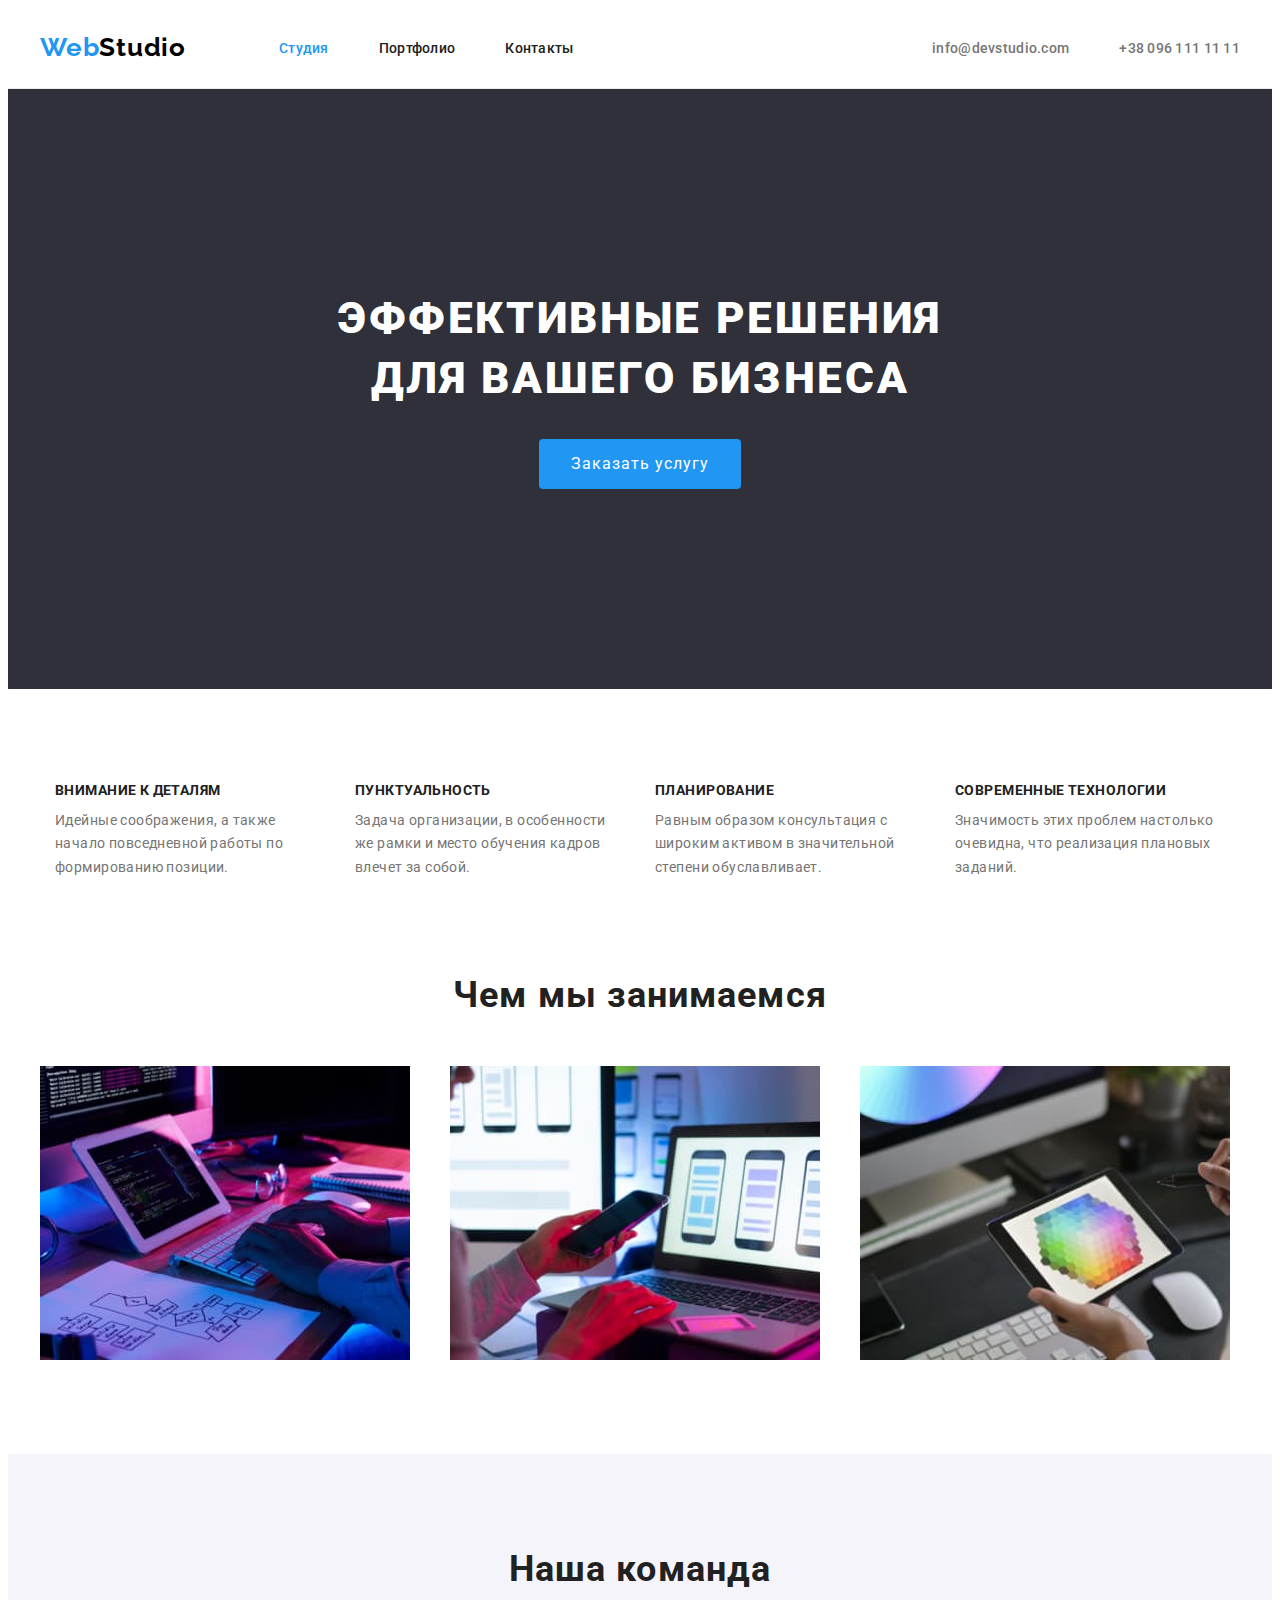
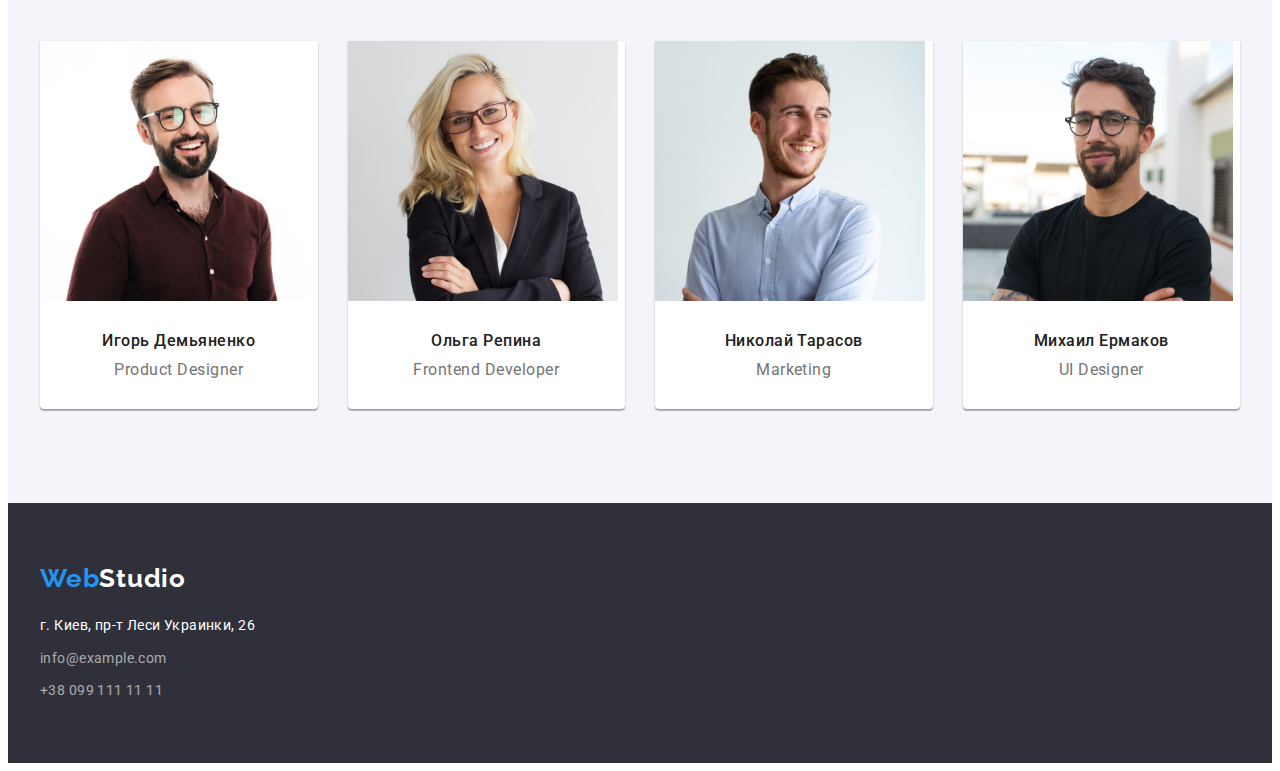
==== index.html @ 24bb7cef "ДЗ4" ====
<!DOCTYPE html>
<html lang="ru">

<head>
    <link rel="stylesheet" href="https://cdnjs.cloudflare.com/ajax/libs/modern-normalize/1.1.0/modern-normalize.min.css" integrity="sha512-wpPYUAdjBVSE4KJnH1VR1HeZfpl1ub8YT/NKx4PuQ5NmX2tKuGu6U/JRp5y+Y8XG2tV+wKQpNHVUX03MfMFn9Q==" crossorigin="anonymous" referrerpolicy="no-referrer" />
    <meta charset="UTF-8">
    <meta http-equiv="X-UA-Compatible" content="IE=edge">
    <meta name="viewport" content="width=device-width, initial-scale=1.0">
    <title> СТУДИЯ</title>
    <link rel="preconnect" href="https://fonts.gstatic.com">
    <link href="https://fonts.googleapis.com/css2?family=Raleway:wght@700&family=Roboto:wght@400;500;700;900&display=swap" rel="stylesheet">
    <link rel="stylesheet" href="./css/styles.css">
</head>

<body>
    <!--Header-->
    <header class="header">
        <div class="container header-container">
            <nav class="header-nav">
                <a class="header-logo logo" href="./index.html" lang="en">
                <span class="logo-web">Web</span>Studio
                </a>

                <ul class="header-list">
                    <li class="header-list-item"><a class="header-item-link current" href="./index.html">Студия</a></li>
                    <li class="header-list-item"><a class="header-item-link" href="./portfolio.html">Портфолио</a></li>
                    <li class="header-list-item"><a class="header-item-link" href="">Контакты</a></li>
                </ul>
            </nav>

            <ul class="header-contact">
                <li class="header-contact-list"><a class="header-contact-link" href="mailto:info@devstudio.com">info@devstudio.com</a></li>
                <li class="header-contact-list"><a class="header-contact-link" href="tel:+380961111111">+38 096 111 11 11</a></li>
            </ul>
        </div>

    </header>

    <main class="main">
        <!--Hero-->
        <section class="main-middle">
            <div class="container main-middle-container">    
                <h1 class="main-title">ЭФФЕКТИВНЫЕ РЕШЕНИЯ <br class="main-title">ДЛЯ ВАШЕГО БИЗНЕСА</h1>
                <button class="main-btn" type="button"> Заказать услугу
                    </button>
            </div>
        </section>


        <!--Advantage description-->
        <section class="description-advantages"> 
            <div class="container">       
                <h2 class="advantages-title visually-hidden">Наши преимущества</h2>
                    <ul class="advantages-list">
                        <li class="adv-list-desc">
                            <h3 class="adv-list-title">Внимание к деталям</h3>
                            <p class="adv-list-title-desc">Идейные соображения, а также начало повседневной работы по формированию позиции.</p>
                        </li>
                        <li class="adv-list-desc">
                            <h3 class="adv-list-title">Пунктуальность</h3>
                            <p class="adv-list-title-desc">Задача организации, в особенности же рамки и место обучения кадров влечет за собой.</p>
                        </li>
                        <li class="adv-list-desc">
                            <h3 class="adv-list-title">Планирование</h3>
                            <p class="adv-list-title-desc">Равным образом консультация с широким активом в значительной степени обуславливает.</p>
                        </li>
                        <li class="adv-list-desc">
                            <h3 class="adv-list-title">Современные технологии</h3>
                            <p class="adv-list-title-desc">Значимость этих проблем настолько очевидна, что реализация плановых заданий.</p>
                        </li>
                    </ul>            
                </div>   
        </section>

        <!--Activities-->
        <section class="activity">
            <div class="container activity-container">
                <h2 class="activity-title">Чем мы занимаемся</h2>
                <ul class="activity-list">
                    <li class="activity-list-link">
                        <img class="activity-img box-one" src="./images/box1.jpg" alt="Создаёт сайт" width="370">
                    </li>
                    <li class="activity-list-link">
                        <img class="activity-img box-two" src="./images/box2.jpg" alt="Мобильное приложени" width="370">
                    </li>
                    <li class="activity-list-link">
                        <img class="activity-img box-three" src="./images/box3.jpg" alt="Дизайн проекта" width="370">                    
                    </li>
                </ul>
            </div>
        </section>

        <!--Our team-->
        <section class="team section">
            <div class="container team-container">
                <h2 class="team-title">
                    Наша команда
                </h2>
                <ul class="team-list">
                    <li class="team-list-link">
                        <img class="team-img teamcard-one" src="./images/teamcard1.jpg" alt="Фото дизайнера продукта" width="270">
                    <div class="team-descr-container">
                        <h3 class="team-name">Игорь Демьяненко</h3>
                        <p class="team-function">Product Designer</p>
                    </div>
                    </li>
                    <li class="team-list-link">
                        <img class="team-img teamcard-two" src="./images/teamcard2.jpg" alt="Фото фронтенд разработчика" width="270">
                    <div class="team-descr-container">    
                        <h3 class="team-name">Ольга Репина</h3>
                        <p class="team-function">Frontend Developer</p>
                    </div>
                    </li>
                    <li class="team-list-link">                    
                        <img class="team-img teamcard-three" src="./images/teamcard3.jpg" alt="Фото сотрудника маркетинга" width="270">
                    <div class="team-descr-container">
                        <h3 class="team-name">Николай Тарасов</h3>
                        <p class="team-function">Marketing</p>
                    </div>
                    </li>
                    <li class="team-list-link">
                        <img class="team-img teamcard-four" src="./images/teamcard4.jpg" alt="Фото УИ дизайнера" width="270">
                    <div class="team-descr-container">    
                        <h3 class="team-name">Михаил Ермаков</h3>
                        <p class="team-function">UI Designer</p>
                    </div>
                    </li>
                </ul>
            </div>
        </section>
    </main>

        <!--Footer-->
    <footer class="footer">
        <div class="container footer-container">
            <h2 class="footer-title visually-hidden">Контакты</h2>
                <a class="footer-logo logo" href="./index.html" lang="en">
                <span class="logo-web">Web</span><span class="footer-logo-studio">Studio</span> 
                </a>
                <address class="footer-address">
                <ul class="footer-address-list">
                    <li class="footer-address-list-link location-link">
                        <a class="footer-address-desc location" href="https://goo.gl/maps/jQLn1AKmE4YFumbq5" target="_blank" rel="noopener noreferrer">г. Киев, пр-т Леси Украинки, 26</a>
                    </li>
                    <li class="footer-address-list-link" lang="en">
                        <a class="footer-address-desc footer-mail" href="mailto:info@example.com">info@example.com</a>
                    </li>
                    <li class="footer-address-list-link">
                        <a class="footer-address-desc" href="tel:+380991111111">+38 099 111 11 11</a>
                    </li>               
                </ul>
            </address>
        </div>            
    </footer>
</body>

</html>
---- css/styles.css ----
:root {
    --accent-color: #2196F3;
    --link-title-text-color: #212121;
    --desc-text-color: #757575;
    --main-font: 'Roboto', sans-serif;
    --secondary-font: 'Raleway', sans-serif;    
}

h1,
h2,
h3,
h4,
h5,
h6,
p{
    margin-top: 0;
    margin-bottom: 0;
}

ul,
ol{
    margin-top: 0;
    margin-bottom: 0;
    padding-left: 0; 
}

img {
    display: block;
}

.list { 
    list-style: none;
}

.link {
    text-decoration: none;
}

body {
    font-family: var(--main-font);
    font-weight: 700;
}

.header-list .link.current {
    color: var(--accent-color);
} 

.container{
    width: 1200px;
    margin: 0 auto;
    padding-left: 15px;
    padding-right: 15px;
}

.section{
    padding-top: 94px;
    padding-bottom: 94px;
}


/*=========Header==========*/

.header-container{
    display: flex;
    align-items: center;
}

.header{
    padding-top: 24px;
    padding-bottom: 25px;
    border-bottom: 1px solid #ECECEC
}

.header-nav{
    display: flex;
    align-items: center;
}

.header-logo{
    margin-right: 93px;
}
.logo-web{
    color: #2196F3;
}
.logo{
    font-family: var(--secondary-font);
    font-size: 26px;
    line-height: 1.19;     
    letter-spacing: 0.03em;    
    color: #000000;
    text-decoration: none;
}

.header-list{
    display: flex;
  
}

.header-list-item:not(:last-child){
    margin-right: 50px;   
}

.header-item-link:hover,
.header-item-link:focus {
    color: var(--accent-color);
}

.header-item-link.current {
    color: var(--accent-color);
}

.header-item-link {
    font-family: var(--main-font);
    font-weight: 500;
    font-size: 14px;
    line-height: 1.14;
    letter-spacing: 0.02em;
    color: var(--link-title-text-color);
    text-decoration: none;
}

.header-contact{
    display: flex;
    align-items: center;
    margin-left: auto;
    
}

.header-contact-list:not(:last-child){
    margin-right: 50px;    
}

.header-contact-link:hover,
.header-contact-link:focus {
    color: var(--accent-color);
}
.header-contact-link {
    font-family: var(--main-font);
    font-weight: 500;
    font-size: 14px;
    line-height: 1.14;
    letter-spacing: 0.02em;
    color: var(--desc-text-color);
    text-decoration: none;  
}

.header-list,
.header-contact{
    list-style-type: none;
}

.visually-hidden {
    position: absolute;
    clip: rect(0 0 0 0);
    width: 1px;
    height: 1px;
    margin: -1px;
     }
/*=========Header END==========*/

/*=========MAIN=====================*/

/*=========Hero======*/

.main-middle{
    background: #2F303A;
    padding-top: 200px;
    padding-bottom: 200px;    
   }

.main-title{
    font-weight: 900;
    font-size: 44px;
    line-height: 1.36;      
    text-align: center;
    letter-spacing: 0.06em;
    text-transform: uppercase;
    color: #FFFFFF;   
   
}

.main-btn:hover,
.main-btn:focus {
    background-color: #188CE8;    
}

.main-btn{
    font-family: var(--main-font);
    font-size: 16px;
    line-height: 1.875;
    display: block;   
    letter-spacing: 0.06em;
    color: #FFFFFF;
    cursor: pointer;
    background-color: var(--accent-color); 
    border: none;
    border-radius: 4px;
    margin-right: auto;
    margin-left: auto;
    padding: 10px 32px;
    margin-top: 30px;
     
}

/*=========Hero END==*/

/*=========Advantage description====*/

.description-advantages{
    padding-bottom: 47px;
    padding-top: 94px;

}

.advantages-list{
    display: flex;     
    list-style-type: none;
    justify-content: center;
}

.adv-list-desc:not(:last-child){
    margin-right: 30px;
}


.adv-list-title{
    font-size: 14px;
    line-height: 1.14;
    letter-spacing: 0.03em;
    text-transform: uppercase;
    color: var(--link-title-text-color);
    margin-bottom: 10px;
}

.adv-list-title-desc{
    font-weight: 400;
    font-size: 14px;
    line-height: 1.71;
    letter-spacing: 0.03em;
    color: var(--desc-text-color);
    width: 270px;
    
}

/*=========Advantage description END====*/

/*=========Activities============*/

.activity{
    padding-top: 47px;
    padding-bottom: 94px;
}
.activity-title{
    font-size: 36px;
    line-height: 1.17;
    text-align: center;
    letter-spacing: 0.03em;
    color: var(--link-title-text-color);
    margin-bottom: 50px;
}

.activity-list{
    list-style-type: none;
    display: flex;
    align-items: center;
    flex-wrap: wrap;
    margin-left: -30px;
    margin-top: -30px;
}

.activity-list-link{
    margin-left: 30px;
    margin-top: 30px;
    flex-basis: calc( (100% - 90px) / 3);
    
}
.activity-img{
    height: 294px;
}

/*=========Activities END============*/

/*=========Our Team=================*/

.team{
    background: #F5F4FA;   
}

.team-title {
    font-size: 36px;
    line-height: 1.17;
    text-align: center;
    letter-spacing: 0.03em;
    color: var(--link-title-text-color);
    margin-bottom: 50px;
}

.team-list{
    list-style-type: none;
    display: flex;
    flex-wrap: wrap;
    margin-left: -30px;
    margin-top: -30px;    
}

.team-list-link{
    margin-left: 30px;
    margin-top: 30px;
    flex-basis: calc( (100% - 120px) / 4);
    box-shadow: 0px 1px 3px rgba(0, 0, 0, 0.12), 0px 1px 1px rgba(0, 0, 0, 0.14), 0px 2px 1px rgba(0, 0, 0, 0.2);
    border-radius: 0px 0px 4px 4px;
    background: #FFFFFF;
}

.team-descr-container{
    padding-top: 30px;
    padding-bottom: 30px;
}

.team-name{
    font-weight: 500;
    font-size: 16px;
    line-height: 1.19;
    text-align: center;
    letter-spacing: 0.03em;
    color: var(--link-title-text-color);   
}

.team-function{
    font-weight: 400;
    font-size: 16px;
    line-height: 1.19;
    text-align: center;
    letter-spacing: 0.03em;
    color: var(--desc-text-color);
    margin-top: 10px;   
}


/*=========Our Team END=================*/



/*=========MAIN END=================*/


/*=========FOOTER==================*/

.footer{
    display: block;
    background: #2F303A;
    padding-top: 60px;
    padding-bottom: 60px;
    list-style-type: none;
}

.footer-logo{
    margin-bottom: 20px;
    display: block;
}

.footer-logo-studio{
    color: white;
}

.footer-address-list-link{
    list-style-type: none;  
}


.footer-address-desc {
    font-family: var(--main-font);
    font-weight: 400;
    font-size: 14px;
    line-height: 1.71;
    letter-spacing: 0.03em;
    color: rgba(255, 255, 255, 0.6);
    text-decoration: none;
    font-style: normal;
    
}

.location{
    font-family: var(--main-font);
    font-style: normal;
    font-size: 14px;
    line-height: 1.71;    
    letter-spacing: 0.03em;
    color: #FFFFFF;    
}

.footer-address-list-link:not(:last-child){
    margin-bottom: 9px;

}


.footer-address-desc:hover,
.footer-address-desc:focus{
    color: white;
    
}

.location:hover,
.location:focus{
    color: rgba(255, 255, 255, 0.6);
}


/*=========FOOTER END==================*/

/*=========Portfolio MAIN=============*/

/*=========Portfolio HERO=============*/

.hero{
    padding-top: 94px;
    padding-bottom: 94px;
}

.hero-list {
    list-style-type: none;
    display: flex;
    align-items: center;
    flex-wrap: wrap;
    justify-content: center;
    margin-bottom: 50px;
    flex-basis: calc( (100% - 40px) / 5);
}
.hero-button-desc:hover,
.hero-button-desc:focus{
    color: white;
    background-color: var(--accent-color);
   
}

.hero-button:not(:last-child){
    margin-right: 8px;    
}   

.hero-button-desc{   
    font-family: var(--main-font);
    font-weight: 500;
    font-size: 16px;
    line-height: 1.62;
    text-align: center;
    letter-spacing: 0.03em;
    color: var(--link-title-text-color);
    cursor: pointer;
    background: #F5F4FA;
    border-radius: 4px;
    border: none;
    padding: 6px 22px;
}
/*=========Portfolio HERO END=============*/

/*=========Image Links=============*/

.img-container {
    margin-bottom: 94px;
}
.img-list{
    list-style-type: none;
    display: flex;    
    flex-wrap: wrap;
    margin-top: -30px;
    margin-left: -30px;
}

.img-link{
    text-decoration: none;
}

.img-list-link{
    margin-top: 30px;
    margin-left: 30px;   
    flex-basis: calc(100% / 3 - 30px);
   
}

.img-list-container{
    padding-top: 20px;
    padding-left: 24px;
    padding-bottom: 20px;
    padding-right: 24px;
    border-left: 1px solid #EEEEEE;
    border-right: 1px solid #EEEEEE;
    border-bottom: 1px solid #EEEEEE;
   
    
     
}

.img-link-title {
    font-size: 18px;
    line-height: 2;
    letter-spacing: 0.06em;
    color: var(--link-title-text-color);
    
    
    
}

.img-link-subtitle{
    font-weight: 400;
    font-size: 16px;
    line-height: 1.87;
    letter-spacing: 0.03em;
    color: var(--desc-text-color);
    margin-top: 4px;
    
    
}
/*=========Image Links END=============*/

/*=========Portfolio MAIN END=============*/
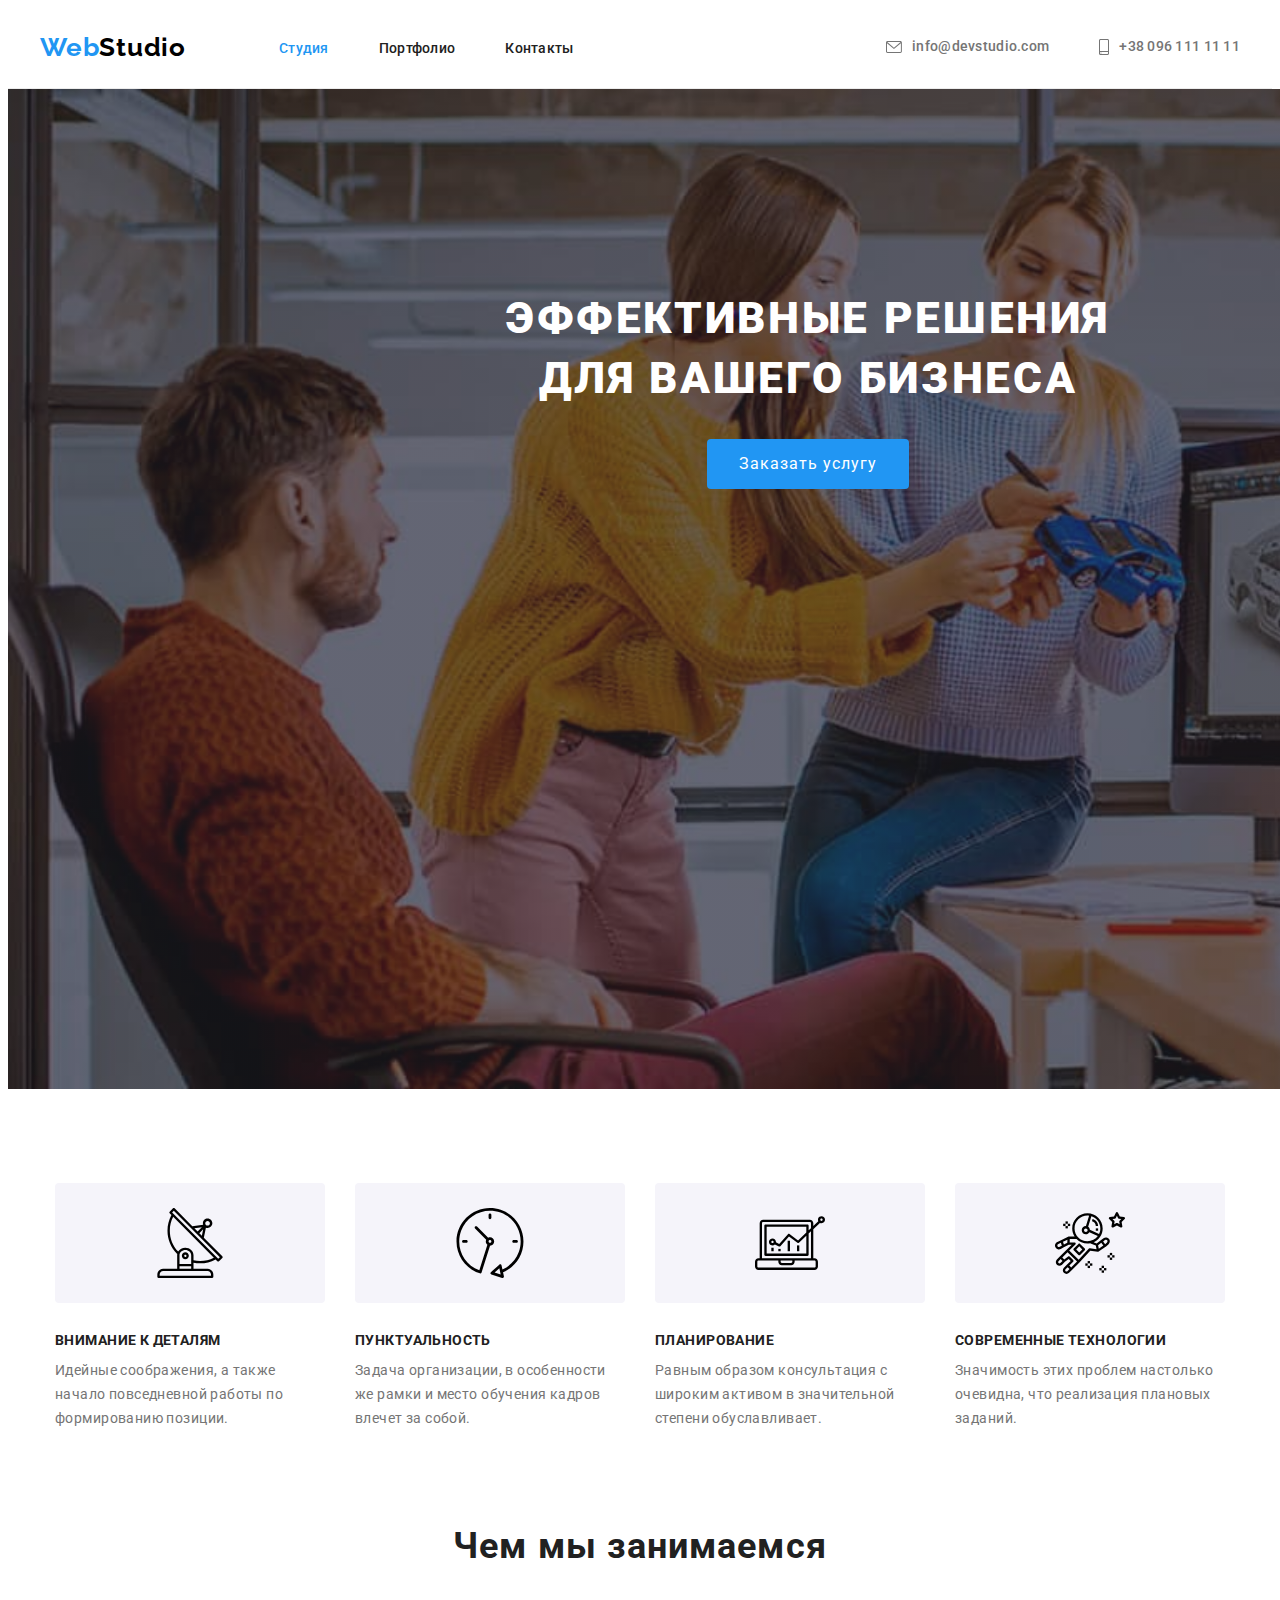
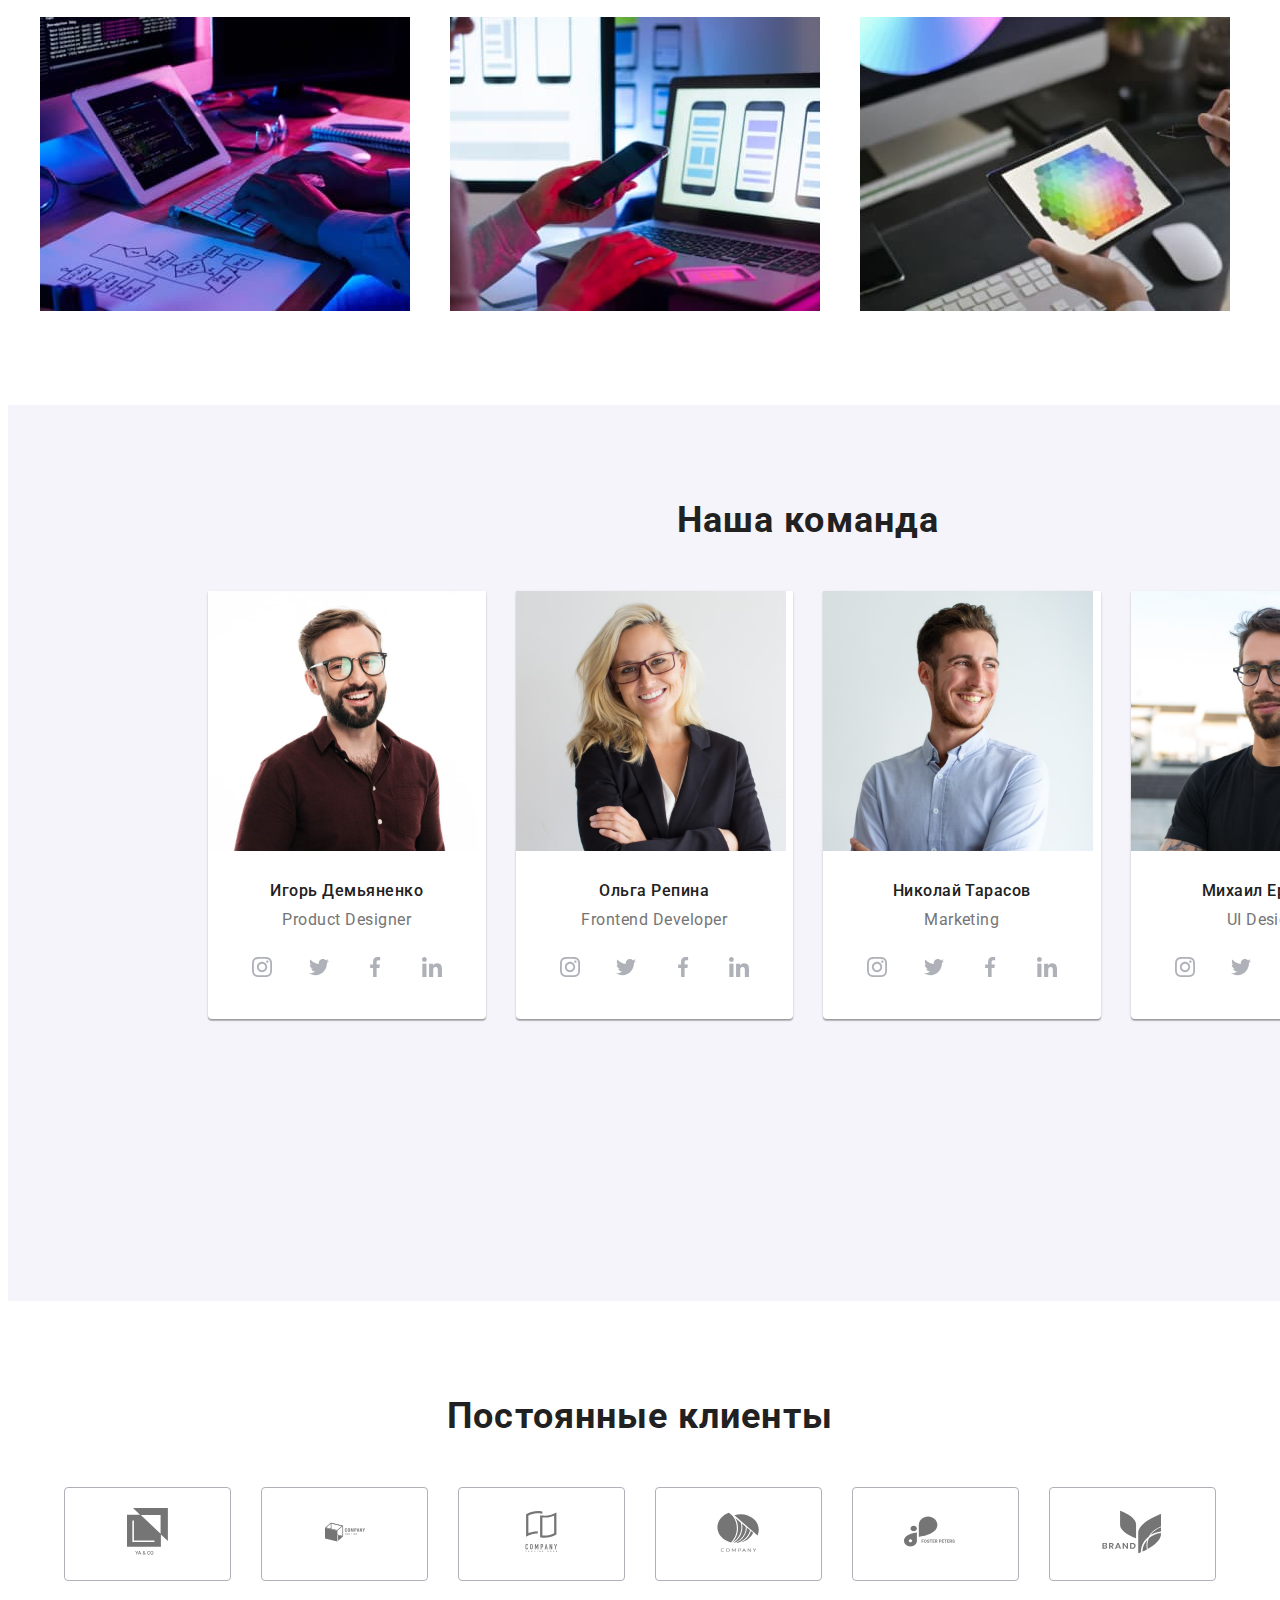
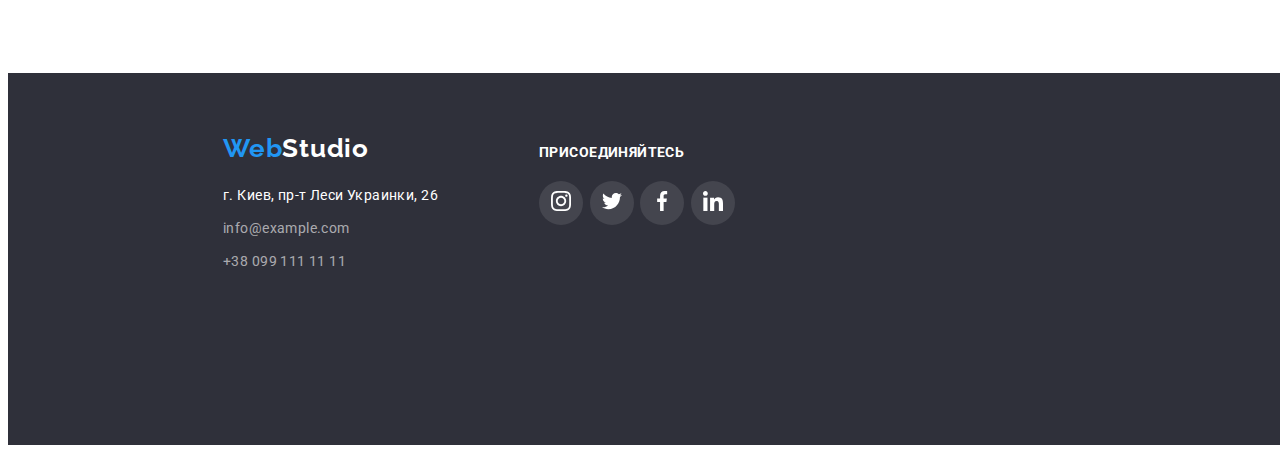
==== commit b4c77c99: "ДЗ 4_вар4" ====
--- a/index.html
+++ b/index.html
@@ -29,8 +29,23 @@
             </nav>
 
             <ul class="header-contact">
-                <li class="header-contact-list"><a class="header-contact-link" href="mailto:info@devstudio.com">info@devstudio.com</a></li>
-                <li class="header-contact-list"><a class="header-contact-link" href="tel:+380961111111">+38 096 111 11 11</a></li>
+                <li class="header-contact-list">
+                    <a class="header-contact-link" href="mailto:info@devstudio.com">
+                        <svg class="svg-logo-contact logo-mail" width="16px" height="12px">
+                            <use href="./images/icons.svg#icon-envelope-hover"></use>
+                        </svg>    
+
+                        info@devstudio.com                        
+                    </a>
+                </li>
+                <li class="header-contact-list">
+                    <a class="header-contact-link" href="tel:+380961111111">
+                        <svg class="svg-logo-contact logo-tel" width="10px" height="16px">
+                            <use href="./images/icons.svg#icon-smartphone"></use>
+                        </svg>                      
+                    +38 096 111 11 11
+                    </a>
+                </li>
             </ul>
         </div>
 
@@ -51,22 +66,44 @@
         <section class="description-advantages"> 
             <div class="container">       
                 <h2 class="advantages-title visually-hidden">Наши преимущества</h2>
-                    <ul class="advantages-list">
+                     <ul class="advantages-list">
                         <li class="adv-list-desc">
-                            <h3 class="adv-list-title">Внимание к деталям</h3>
-                            <p class="adv-list-title-desc">Идейные соображения, а также начало повседневной работы по формированию позиции.</p>
+                            <div class="icon-container">
+                                <svg class="svg-list-desc" width="70px" height="70px">
+                                    <use href="./images/icons.svg#icon-antenna-1"></use>
+                                </svg>
+                            </div>
+                                <h3 class="adv-list-title">Внимание к деталям</h3>
+                                <p class="adv-list-title-desc">Идейные соображения, а также начало повседневной работы по формированию позиции.</p>                            
                         </li>
                         <li class="adv-list-desc">
-                            <h3 class="adv-list-title">Пунктуальность</h3>
-                            <p class="adv-list-title-desc">Задача организации, в особенности же рамки и место обучения кадров влечет за собой.</p>
-                        </li>
+                            <div class="icon-container">
+                                <svg class="svg-list-desc" width="70px" height="70px">
+                                    <use href="./images/icons.svg#icon-clock-1"></use>
+                                </svg>
+                            </div>
+                                <h3 class="adv-list-title">Пунктуальность</h3>
+                                <p class="adv-list-title-desc">Задача организации, в особенности же рамки и место обучения кадров влечет за собой.</p>
+                            </li>
                         <li class="adv-list-desc">
-                            <h3 class="adv-list-title">Планирование</h3>
-                            <p class="adv-list-title-desc">Равным образом консультация с широким активом в значительной степени обуславливает.</p>
+                            <div class="icon-container">
+                                <svg class="svg-list-desc" width="70px" height="70px">
+                                    <use href="./images/icons.svg#icon-diagram-1" ></use>
+                                </svg>
+                            </div>
+                                <h3 class="adv-list-title">Планирование</h3>
+                                <p class="adv-list-title-desc">Равным образом консультация с широким активом в значительной степени обуславливает.</p>
+                            
                         </li>
                         <li class="adv-list-desc">
-                            <h3 class="adv-list-title">Современные технологии</h3>
-                            <p class="adv-list-title-desc">Значимость этих проблем настолько очевидна, что реализация плановых заданий.</p>
+                            <div class="icon-container">
+                                <svg class="svg-list-desc" width="70px" height="70px">
+                                    <use href="./images/icons.svg#icon-astronaut-1" ></use>
+                                </svg>
+                            </div>
+                                <h3 class="adv-list-title">Современные технологии</h3>
+                                <p class="adv-list-title-desc">Значимость этих проблем настолько очевидна, что реализация плановых заданий.</p>
+                         
                         </li>
                     </ul>            
                 </div>   
@@ -102,6 +139,33 @@
                     <div class="team-descr-container">
                         <h3 class="team-name">Игорь Демьяненко</h3>
                         <p class="team-function">Product Designer</p>
+                        <ul class="team-social-list list">
+                            <li class="team-social-item">
+                                <a href="" class="team-social-link">
+                                    <svg class="svg-team-social">
+                                    <use href="./images/icons.svg#icon-instagram-2"></use>
+                                </svg></a>
+                            </li>
+                            <li class="team-social-item">
+                                <a href="" class="team-social-link">
+                                    <svg class="svg-team-social">
+                                    <use href="./images/icons.svg#icon-twitter-1"></use>
+                                </svg></a>
+                            </li>
+                            <li class="team-social-item">
+                                <a href="" class="team-social-link">
+                                    <svg class="svg-team-social">
+                                    <use href="./images/icons.svg#icon-facebook-1"></use>
+                                </svg></a>
+                            </li>
+                            <li class="team-social-item">
+                                <a href="" class="team-social-link">
+                                    <svg class="svg-team-social">
+                                    <use href="./images/icons.svg#icon-linkedin-1"></use>
+                                </svg></a>
+                            </li>
+                        </ul>    
+
                     </div>
                     </li>
                     <li class="team-list-link">
@@ -109,6 +173,32 @@
                     <div class="team-descr-container">    
                         <h3 class="team-name">Ольга Репина</h3>
                         <p class="team-function">Frontend Developer</p>
+                        <ul class="team-social-list list">
+                            <li class="team-social-item">
+                                <a href="" class="team-social-link">
+                                    <svg class="svg-team-social">
+                                    <use href="./images/icons.svg#icon-instagram-2"></use>
+                                </svg></a>
+                            </li>
+                            <li class="team-social-item">
+                                <a href="" class="team-social-link">
+                                    <svg class="svg-team-social">
+                                    <use href="./images/icons.svg#icon-twitter-1"></use>
+                                </svg></a>
+                            </li>
+                            <li class="team-social-item">
+                                <a href="" class="team-social-link">
+                                    <svg class="svg-team-social">
+                                    <use href="./images/icons.svg#icon-facebook-1"></use>
+                                </svg></a>
+                            </li>
+                            <li class="team-social-item">
+                                <a href="" class="team-social-link">
+                                    <svg class="svg-team-social">
+                                    <use href="./images/icons.svg#icon-linkedin-1"></use>
+                                </svg></a>
+                            </li>
+                        </ul>    
                     </div>
                     </li>
                     <li class="team-list-link">                    
@@ -116,6 +206,32 @@
                     <div class="team-descr-container">
                         <h3 class="team-name">Николай Тарасов</h3>
                         <p class="team-function">Marketing</p>
+                        <ul class="team-social-list list">
+                            <li class="team-social-item">
+                                <a href="" class="team-social-link">
+                                    <svg class="svg-team-social">
+                                    <use href="./images/icons.svg#icon-instagram-2"></use>
+                                </svg></a>
+                            </li>
+                            <li class="team-social-item">
+                                <a href="" class="team-social-link">
+                                    <svg class="svg-team-social">
+                                    <use href="./images/icons.svg#icon-twitter-1"></use>
+                                </svg></a>
+                            </li>
+                            <li class="team-social-item">
+                                <a href="" class="team-social-link">
+                                    <svg class="svg-team-social">
+                                    <use href="./images/icons.svg#icon-facebook-1"></use>
+                                </svg></a>
+                            </li>
+                            <li class="team-social-item">
+                                <a href="" class="team-social-link">
+                                    <svg class="svg-team-social">
+                                    <use href="./images/icons.svg#icon-linkedin-1"></use>
+                                </svg></a>
+                            </li>
+                        </ul>    
                     </div>
                     </li>
                     <li class="team-list-link">
@@ -123,9 +239,98 @@
                     <div class="team-descr-container">    
                         <h3 class="team-name">Михаил Ермаков</h3>
                         <p class="team-function">UI Designer</p>
-                    </div>
-                    </li>
-                </ul>
+                        <ul class="team-social-list list">
+                            <li class="team-social-item">
+                                <a href="" class="team-social-link">
+                                    <svg class="svg-team-social">
+                                    <use href="./images/icons.svg#icon-instagram-2"></use>
+                                </svg></a>
+                            </li>
+                            <li class="team-social-item">
+                                <a href="" class="team-social-link">
+                                    <svg class="svg-team-social">
+                                    <use href="./images/icons.svg#icon-twitter-1"></use>
+                                </svg></a>
+                            </li>
+                            <li class="team-social-item">
+                                <a href="" class="team-social-link">
+                                    <svg class="svg-team-social">
+                                    <use href="./images/icons.svg#icon-facebook-1"></use>
+                                </svg></a>
+                            </li>
+                            <li class="team-social-item">
+                                <a href="" class="team-social-link">
+                                    <svg class="svg-team-social">
+                                    <use href="./images/icons.svg#icon-linkedin-1"></use>
+                                </svg></a>
+                            </li>
+                        </ul>    
+                    </div>   
+                  </ul> 
+                </div>                 
+        </section>
+
+
+    <!-- Our clients -->
+        <section class="our-clients">
+            <div class="our-clients-container container">
+                <h2 class="our-clients-item">Постоянные клиенты</h2>
+                
+                    <ul class="our-clients-list">
+                        <li class="our-clients-desc list">                            
+                            <a class="our-clients-link" href="">                                
+                            <svg class="svg-our-clients" width="41px" height="47px">
+                                <use href="./images/icons.svg#icon-group">
+                                </use>
+                            </svg>
+                            </a>
+                        </li>
+
+                        <li class="our-clients-desc list">                            
+                            <a class="our-clients-link" href="">                               
+                            <svg class="svg-our-clients" width="40px" height="52px">
+                                <use href="./images/icons.svg#icon-group-5">
+                                </use>
+                            </svg>
+                            </a>
+                        </li>
+
+                        <li class="our-clients-desc list">                            
+                            <a class="our-clients-link" href="">                               
+                            <svg class="svg-our-clients" width="43px" height="41px">
+                                <use href="./images/icons.svg#icon-group-1">
+                                </use>
+                            </svg>
+                            </a>
+                        </li>
+
+                        <li class="our-clients-desc list">                              
+                            <a class="our-clients-link" href="">                                                             
+                            <svg class="svg-our-clients" width="84px" height="40px">
+                                <use href="./images/icons.svg#icon-group-2">
+                                </use>
+                            </svg>
+                        </a>
+                        </li>
+
+                        <li class="our-clients-desc list">                            
+                            <a class="our-clients-link" href="">                                
+                            <svg class="svg-our-clients" width="63px" height="45px">
+                                <use href="./images/icons.svg#icon-group-3">
+                                </use>                            
+                            </svg>
+                            </a>
+                        </li>
+
+                        <li class="our-clients-desc list">                                          
+                            <a class="our-clients-link" href="">                                
+                            <svg class="svg-our-clients" width="94px" height="44px">
+                                <use href="./images/icons.svg#icon-group-4">
+                                </use>
+                            </svg>
+                            </a>
+                        </li>
+                    </ul>
             </div>
         </section>
     </main>
@@ -150,7 +355,37 @@
                     </li>               
                 </ul>
             </address>
-        </div>            
+        </div> 
+        <div class="footer-social">
+            <h2 class="footer-social-item">ПРИСОЕДИНЯЙТЕСЬ</h2> 
+            <ul class="footer-social-list">
+                <li class="footer-social-list-link list">
+                    <a href="" class="footer-social-link">
+                        <svg class="svg-footer-social">
+                            <use href="./images/icons.svg#icon-instagram-2"></use>
+                        </svg>
+                    </a></li>
+                <li class="footer-social-list-link list">
+                    <a href="" class="footer-social-link">
+                        <svg class="svg-footer-social">
+                            <use href="./images/icons.svg#icon-twitter-1"></use>
+                        </svg>
+                    </a></li>
+                <li class="footer-social-list-link list">
+                    <a href="" class="footer-social-link">
+                        <svg class="svg-footer-social">
+                            <use href="./images/icons.svg#icon-facebook-1"></use>
+                        </svg>
+                    </a></li>
+                <li class="footer-social-list-link list">
+                    <a href="" class="footer-social-link">
+                        <svg class="svg-footer-social">
+                            <use href="./images/icons.svg#icon-linkedin-1"></use>
+                        </svg>
+                    </a></li>
+            </ul>
+
+        </div>           
     </footer>
 </body>
 
--- a/css/styles.css
+++ b/css/styles.css
@@ -112,7 +112,7 @@
 .header-item-link {
     font-family: var(--main-font);
     font-weight: 500;
-    font-size: 14px;
+    font-size: 14px;    
     line-height: 1.14;
     letter-spacing: 0.02em;
     color: var(--link-title-text-color);
@@ -122,8 +122,7 @@
 .header-contact{
     display: flex;
     align-items: center;
-    margin-left: auto;
-    
+    margin-left: auto;    
 }
 
 .header-contact-list:not(:last-child){
@@ -134,19 +133,38 @@
 .header-contact-link:focus {
     color: var(--accent-color);
 }
+.header-contact-list:hover,
+.header-contact-list:focus {
+    color: var(--accent-color);
+}
+
+.header-contact-link:hover .svg-logo-contact,
+.header-contact-link:focus .svg-logo-contact {
+    
+    fill: var(--accent-color);
+}
+
 .header-contact-link {
+    display: flex;
+    align-items: center;
     font-family: var(--main-font);
     font-weight: 500;
     font-size: 14px;
     line-height: 1.14;
     letter-spacing: 0.02em;
     color: var(--desc-text-color);
-    text-decoration: none;  
+    text-decoration: none;      
+    
 }
 
 .header-list,
 .header-contact{
     list-style-type: none;
+}
+
+.svg-logo-contact {
+    margin-right: 10px;  
+    fill: var(--desc-text-color);   
 }
 
 .visually-hidden {
@@ -163,10 +181,18 @@
 /*=========Hero======*/
 
 .main-middle{
-    background: #2F303A;
+    display: block;
+    margin: 0 auto;
+    background-size: cover;
+    
     padding-top: 200px;
-    padding-bottom: 200px;    
-   }
+    padding-bottom: 200px;  
+    background-image:linear-gradient(
+        rgba(47, 48, 58, 0.4),
+        rgba(47, 48, 58, 0.4)), url("../images/overlay.jpg");  
+    width: 1600px;
+    height: 600px;
+}
 
 .main-title{
     font-weight: 900;
@@ -211,7 +237,6 @@
     padding-top: 94px;
 
 }
-
 .advantages-list{
     display: flex;     
     list-style-type: none;
@@ -238,9 +263,20 @@
     line-height: 1.71;
     letter-spacing: 0.03em;
     color: var(--desc-text-color);
+    width: 270px;    
+}
+
+.icon-container {
+    display: flex;
+    justify-content: center;
+    align-items: center;
     width: 270px;
-    
-}
+    height: 120px;
+    background-color: #F5F4FA;
+    border-radius: 4px;
+    margin-bottom: 30px;     
+}
+
 
 /*=========Advantage description END====*/
 
@@ -284,6 +320,9 @@
 
 .team{
     background: #F5F4FA;   
+    width: 1600px;
+    height: 708px;
+    margin: 0 auto;
 }
 
 .team-title {
@@ -315,6 +354,8 @@
 .team-descr-container{
     padding-top: 30px;
     padding-bottom: 30px;
+    padding-left: 32px;
+    padding-right: 32px;
 }
 
 .team-name{
@@ -333,12 +374,101 @@
     text-align: center;
     letter-spacing: 0.03em;
     color: var(--desc-text-color);
-    margin-top: 10px;   
-}
+    margin-top: 10px; 
+    margin-bottom: 16px;  
+}
+.team-social-list{
+    display: flex;
+    justify-content: space-between;
+}
+
+.team-social-link {
+    display: flex;
+    align-items: center;
+    justify-content: center;
+    width: 44px;
+    height: 44px;
+    border-radius: 50%;
+    background-color: #FFFFFF;
+    fill: #AFB1B8;
+}
+
+.svg-team-social {
+    width: 20px;
+    height: 20px;
+}
+
+.team-social-link:hover,
+.team-social-link:focus {
+    fill: #FFFFFF;
+    background-color: var(--accent-color);
+}
+
 
 
 /*=========Our Team END=================*/
 
+/*=========Our Clients==================*/
+
+.our-clients-container {
+    display: block;
+    width: 1170px;
+    height: 184px;
+    margin: 0 auto;
+    margin-top: 94px;    
+    margin-bottom: 94px;
+   
+}
+
+.our-clients-item {
+    font-family: var(--main-font);    
+    font-size: 36px;
+    line-height: 1.17;
+    text-align: center;
+    letter-spacing: 0.03em;
+    color: var(--link-title-text-color);
+    margin-bottom: 50px;
+}
+
+.our-clients-list{
+    display: flex;
+    align-items: center;
+    justify-content: center;
+    
+}
+
+.our-clients-desc{
+    display: flex;
+    align-items: center;
+    justify-content: center;
+    width: 170px;
+    height: 92px;
+    border: 1px solid #AFB1B8;
+    border-radius: 4px;
+    flex-basis: calc( (100% - 180px) / 6);    
+}
+
+.our-clients-desc:not(:last-child){
+    margin-right: 30px;
+}
+
+.svg-our-clients{
+    fill: var(--desc-text-color);
+}
+
+.our-clients-desc:hover,
+.our-clients-desc:focus{    
+    border-color: var(--accent-color);
+}
+
+.svg-our-clients:hover,
+.svg-our-clients:focus{
+    fill: var(--accent-color);
+}
+
+    
+
+/*=========Our Clients END==================*/
 
 
 /*=========MAIN END=================*/
@@ -347,11 +477,22 @@
 /*=========FOOTER==================*/
 
 .footer{
-    display: block;
+    display: flex;
     background: #2F303A;
     padding-top: 60px;
     padding-bottom: 60px;
+    padding-right: 878px;
     list-style-type: none;
+    width: 1600px;
+    height: 252px;
+    margin: 0 auto;
+}
+
+.footer-container{
+    margin-right: 70px;
+    width: 231px;
+    margin-left: 215px;
+    padding-left: 0px;
 }
 
 .footer-logo{
@@ -378,6 +519,7 @@
     text-decoration: none;
     font-style: normal;
     
+    
 }
 
 .location{
@@ -386,7 +528,8 @@
     font-size: 14px;
     line-height: 1.71;    
     letter-spacing: 0.03em;
-    color: #FFFFFF;    
+    color: #FFFFFF;   
+    
 }
 
 .footer-address-list-link:not(:last-child){
@@ -404,6 +547,54 @@
 .location:hover,
 .location:focus{
     color: rgba(255, 255, 255, 0.6);
+}
+
+.footer-social{
+    display: block;
+    padding-top: 12px;
+    width: 206px;
+    height: 80px;
+    
+}
+
+.footer-social-item{
+    font-family: var(--main-font);
+    font-size: 14px;
+    line-height: 1.14;
+    letter-spacing: 0.03em;
+    text-transform: uppercase;
+    color: #FFFFFF;
+    margin-bottom: 20px;
+}
+
+.footer-social-list{
+    display: flex;
+    justify-content: space-between;
+    margin-right: 10px;
+}
+
+.footer-social-list-link{
+    display: flex;
+    align-items: center;
+    justify-content: center;
+    width: 44px;
+    height: 44px;
+    border-radius: 50%;
+    background-color: rgba(255, 255, 255, 0.1);
+    
+}
+
+.footer-social-list-link:hover,
+.footer-social-list-link:focus{
+    fill: #FFFFFF;
+    background-color: var(--accent-color);
+
+}
+
+.svg-footer-social{
+    width: 20px;
+    height: 20px;
+    fill: #FFFFFF;
 }
 
 
@@ -431,6 +622,7 @@
 .hero-button-desc:focus{
     color: white;
     background-color: var(--accent-color);
+    box-shadow: 0px 3px 1px rgba(0, 0, 0, 0.1), 0px 1px 2px rgba(0, 0, 0, 0.08), 0px 2px 2px rgba(0, 0, 0, 0.12);
    
 }
 
@@ -471,7 +663,9 @@
     text-decoration: none;
 }
 
-.img-list-link{
+
+
+.img-list-link{ 
     margin-top: 30px;
     margin-left: 30px;   
     flex-basis: calc(100% / 3 - 30px);
@@ -486,9 +680,18 @@
     border-left: 1px solid #EEEEEE;
     border-right: 1px solid #EEEEEE;
     border-bottom: 1px solid #EEEEEE;
-   
-    
      
+     
+}
+
+.img-link:hover,
+.img-link:focus{
+    display: block;
+   box-shadow: 0px 1px 1px 
+   rgba(0, 0, 0, 0.12), 0px 4px 4px 
+   rgba(0, 0, 0, 0.06), 1px 4px 6px 
+   rgba(0, 0, 0, 0.16);
+
 }
 
 .img-link-title {
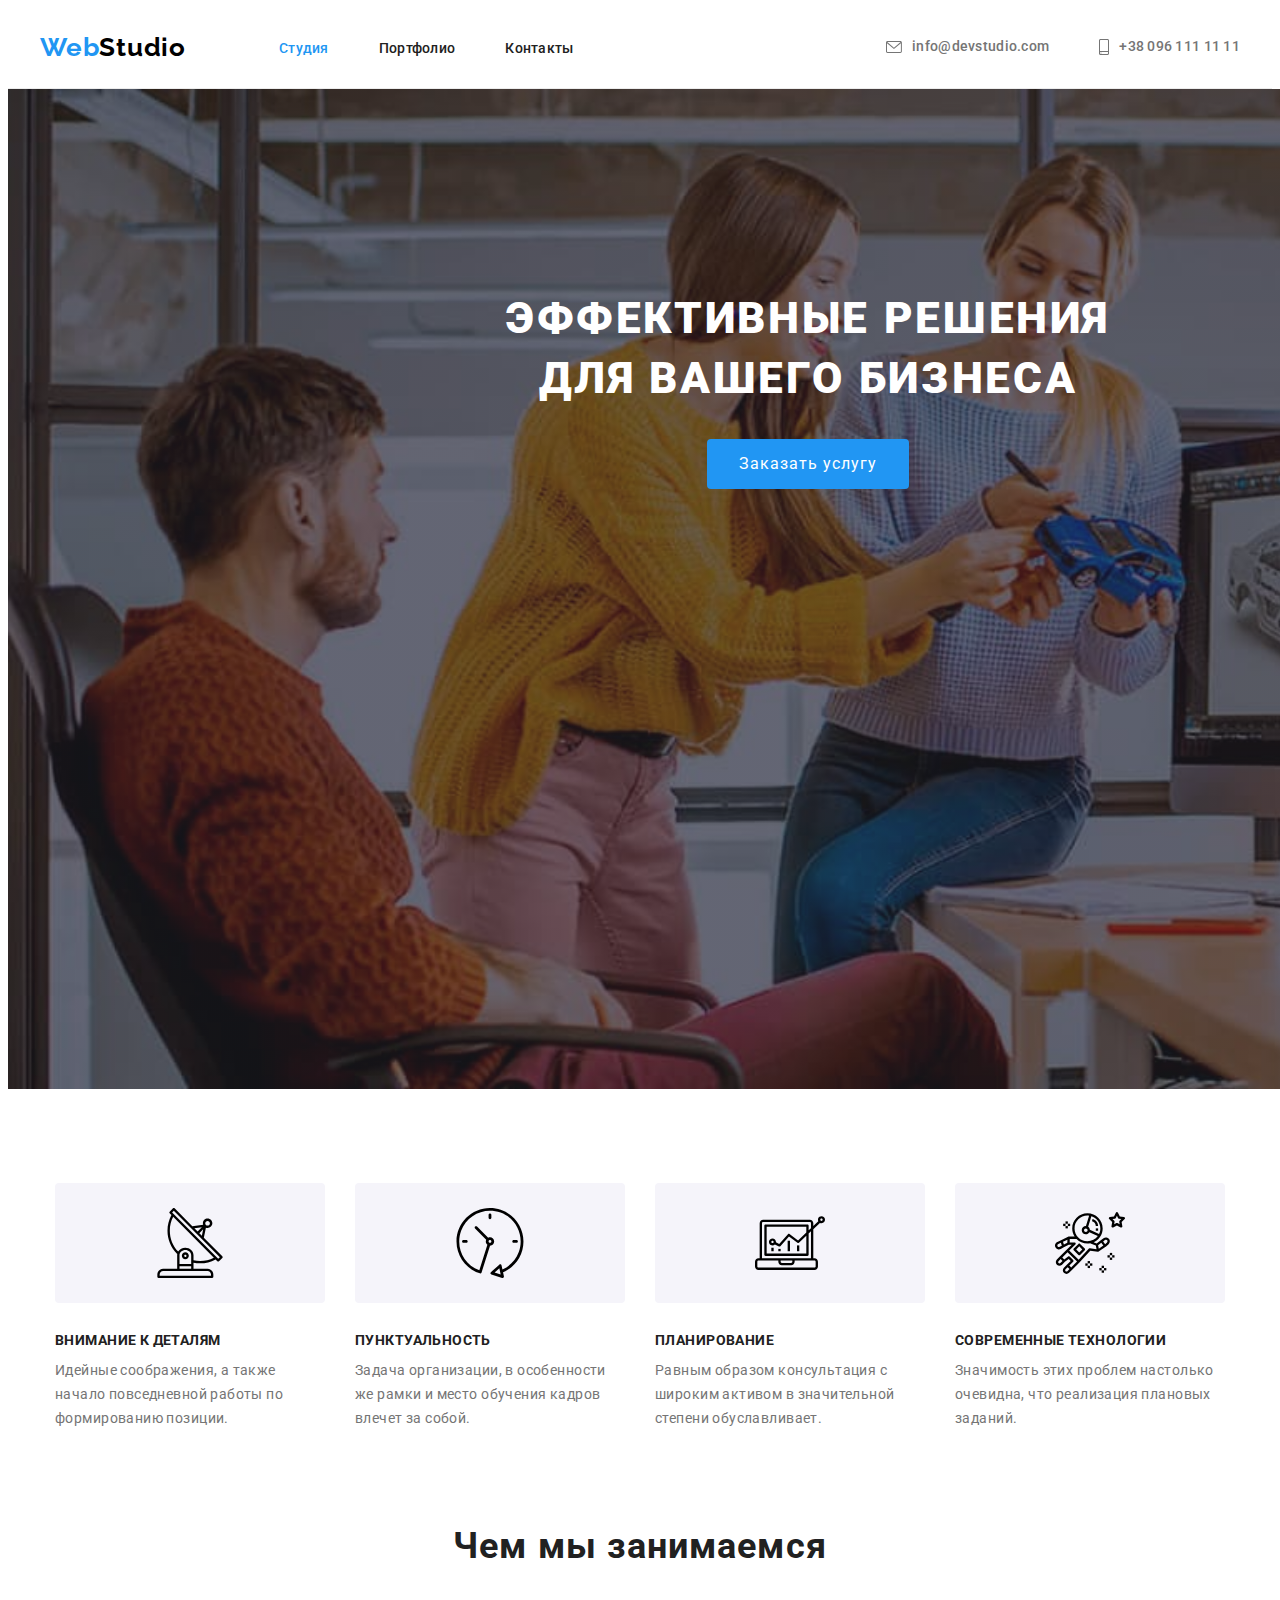
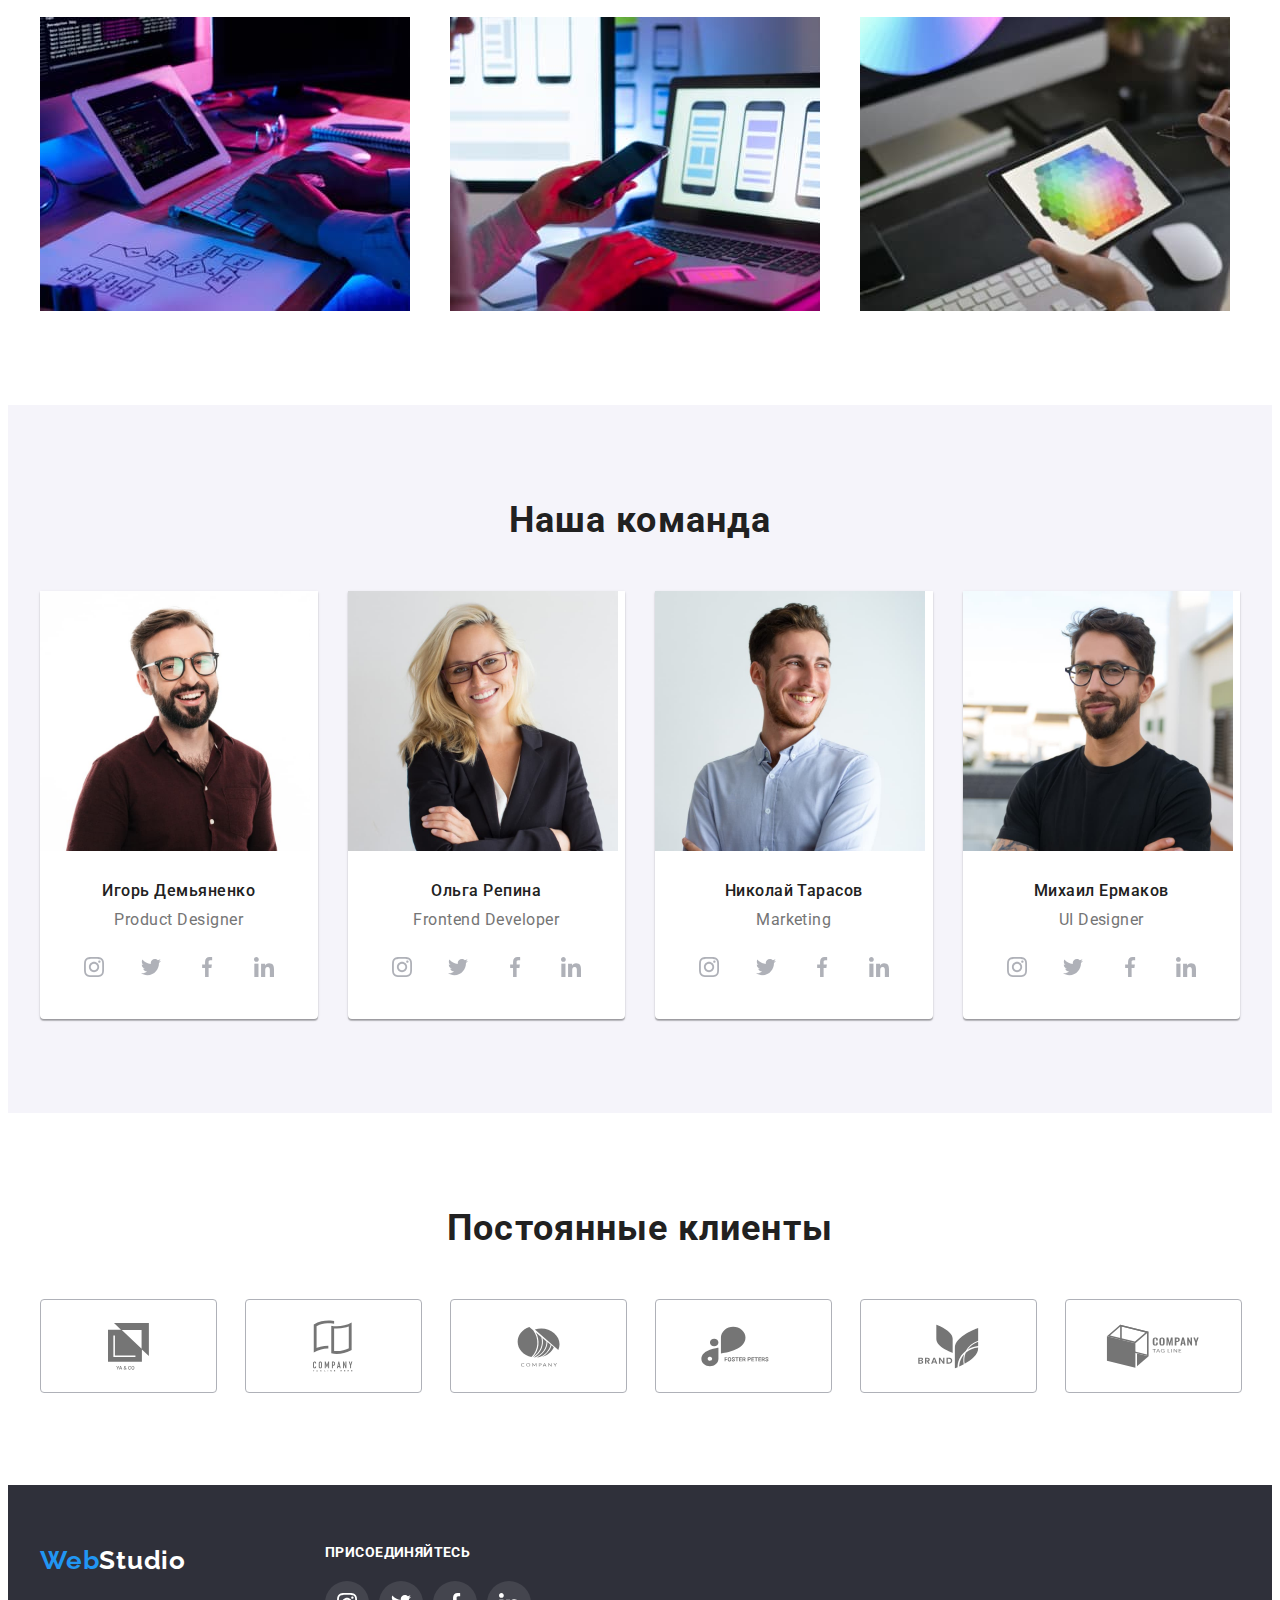
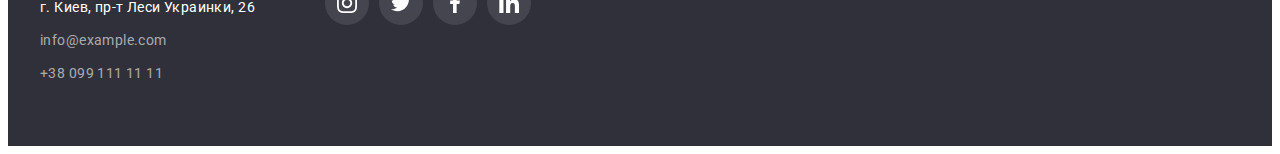
==== commit d40df936: "ДЗ 4_корректировка 1" ====
--- a/index.html
+++ b/index.html
@@ -272,7 +272,7 @@
 
 
     <!-- Our clients -->
-        <section class="our-clients">
+        <section class="our-clients section">
             <div class="our-clients-container container">
                 <h2 class="our-clients-item">Постоянные клиенты</h2>
                 
@@ -289,7 +289,7 @@
                         <li class="our-clients-desc list">                            
                             <a class="our-clients-link" href="">                               
                             <svg class="svg-our-clients" width="40px" height="52px">
-                                <use href="./images/icons.svg#icon-group-5">
+                                <use href="./images/icons.svg#icon-group-1">
                                 </use>
                             </svg>
                             </a>
@@ -298,7 +298,7 @@
                         <li class="our-clients-desc list">                            
                             <a class="our-clients-link" href="">                               
                             <svg class="svg-our-clients" width="43px" height="41px">
-                                <use href="./images/icons.svg#icon-group-1">
+                                <use href="./images/icons.svg#icon-group-2">
                                 </use>
                             </svg>
                             </a>
@@ -306,8 +306,8 @@
 
                         <li class="our-clients-desc list">                              
                             <a class="our-clients-link" href="">                                                             
-                            <svg class="svg-our-clients" width="84px" height="40px">
-                                <use href="./images/icons.svg#icon-group-2">
+                            <svg class="svg-our-clients" width="84px" height="41px">
+                                <use href="./images/icons.svg#icon-group-3">
                                 </use>
                             </svg>
                         </a>
@@ -316,7 +316,7 @@
                         <li class="our-clients-desc list">                            
                             <a class="our-clients-link" href="">                                
                             <svg class="svg-our-clients" width="63px" height="45px">
-                                <use href="./images/icons.svg#icon-group-3">
+                                <use href="./images/icons.svg#icon-group-4">
                                 </use>                            
                             </svg>
                             </a>
@@ -325,7 +325,7 @@
                         <li class="our-clients-desc list">                                          
                             <a class="our-clients-link" href="">                                
                             <svg class="svg-our-clients" width="94px" height="44px">
-                                <use href="./images/icons.svg#icon-group-4">
+                                <use href="./images/icons.svg#icon-group-5">
                                 </use>
                             </svg>
                             </a>
@@ -337,9 +337,10 @@
 
         <!--Footer-->
     <footer class="footer">
-        <div class="container footer-container">
-            <h2 class="footer-title visually-hidden">Контакты</h2>
-                <a class="footer-logo logo" href="./index.html" lang="en">
+     <div class="container footer-container">
+        <h2 class="footer-title visually-hidden">Контакты</h2>
+        <div class="footer-address-container">   
+            <a class="footer-logo logo" href="./index.html" lang="en">
                 <span class="logo-web">Web</span><span class="footer-logo-studio">Studio</span> 
                 </a>
                 <address class="footer-address">
@@ -355,7 +356,8 @@
                     </li>               
                 </ul>
             </address>
-        </div> 
+        </div>
+       
         <div class="footer-social">
             <h2 class="footer-social-item">ПРИСОЕДИНЯЙТЕСЬ</h2> 
             <ul class="footer-social-list">
@@ -385,7 +387,8 @@
                     </a></li>
             </ul>
 
-        </div>           
+        </div>   
+    </div>         
     </footer>
 </body>
 
--- a/css/styles.css
+++ b/css/styles.css
@@ -1,9 +1,13 @@
 :root {
+    --main-color: #ffffff;
     --accent-color: #2196F3;
     --link-title-text-color: #212121;
     --desc-text-color: #757575;
+    --supporting-color: #F5F4FA; 
+
     --main-font: 'Roboto', sans-serif;
-    --secondary-font: 'Raleway', sans-serif;    
+    --secondary-font: 'Raleway', sans-serif; 
+     
 }
 
 h1,
@@ -201,7 +205,7 @@
     text-align: center;
     letter-spacing: 0.06em;
     text-transform: uppercase;
-    color: #FFFFFF;   
+    color: var(--main-color);   
    
 }
 
@@ -216,7 +220,7 @@
     line-height: 1.875;
     display: block;   
     letter-spacing: 0.06em;
-    color: #FFFFFF;
+    color: var(--main-color);
     cursor: pointer;
     background-color: var(--accent-color); 
     border: none;
@@ -319,10 +323,9 @@
 /*=========Our Team=================*/
 
 .team{
-    background: #F5F4FA;   
-    width: 1600px;
-    height: 708px;
-    margin: 0 auto;
+
+    background: var(--supporting-color);   
+    
 }
 
 .team-title {
@@ -348,7 +351,7 @@
     flex-basis: calc( (100% - 120px) / 4);
     box-shadow: 0px 1px 3px rgba(0, 0, 0, 0.12), 0px 1px 1px rgba(0, 0, 0, 0.14), 0px 2px 1px rgba(0, 0, 0, 0.2);
     border-radius: 0px 0px 4px 4px;
-    background: #FFFFFF;
+    background: var(--main-color);
 }
 
 .team-descr-container{
@@ -364,7 +367,8 @@
     line-height: 1.19;
     text-align: center;
     letter-spacing: 0.03em;
-    color: var(--link-title-text-color);   
+    color: var(--link-title-text-color);  
+    margin-bottom: 10px; 
 }
 
 .team-function{
@@ -374,7 +378,6 @@
     text-align: center;
     letter-spacing: 0.03em;
     color: var(--desc-text-color);
-    margin-top: 10px; 
     margin-bottom: 16px;  
 }
 .team-social-list{
@@ -389,7 +392,7 @@
     width: 44px;
     height: 44px;
     border-radius: 50%;
-    background-color: #FFFFFF;
+    background-color: var(--main-color);
     fill: #AFB1B8;
 }
 
@@ -400,7 +403,7 @@
 
 .team-social-link:hover,
 .team-social-link:focus {
-    fill: #FFFFFF;
+    fill: var(--main-color);
     background-color: var(--accent-color);
 }
 
@@ -409,17 +412,7 @@
 /*=========Our Team END=================*/
 
 /*=========Our Clients==================*/
-
-.our-clients-container {
-    display: block;
-    width: 1170px;
-    height: 184px;
-    margin: 0 auto;
-    margin-top: 94px;    
-    margin-bottom: 94px;
    
-}
-
 .our-clients-item {
     font-family: var(--main-font);    
     font-size: 36px;
@@ -432,41 +425,46 @@
 
 .our-clients-list{
     display: flex;
+    align-items: center;   
+    
+}
+
+.our-clients-desc{  
+    height: 92px;
+    flex-basis: calc( (100% - 150px) / 6);    
+}
+
+.our-clients-desc:not(:last-child){
+    margin-right: 30px;
+}
+
+.our-clients-link{
+    display: flex;
     align-items: center;
     justify-content: center;
-    
-}
-
-.our-clients-desc{
-    display: flex;
-    align-items: center;
-    justify-content: center;
-    width: 170px;
-    height: 92px;
     border: 1px solid #AFB1B8;
     border-radius: 4px;
-    flex-basis: calc( (100% - 180px) / 6);    
-}
-
-.our-clients-desc:not(:last-child){
-    margin-right: 30px;
+    width: 100%;
+    height: 100%;
 }
 
 .svg-our-clients{
     fill: var(--desc-text-color);
 }
 
-.our-clients-desc:hover,
-.our-clients-desc:focus{    
+.our-clients-link:hover,
+.our-clients-link:focus{
     border-color: var(--accent-color);
-}
-
-.svg-our-clients:hover,
-.svg-our-clients:focus{
+
+}
+
+.our-clients-link:hover .svg-our-clients,
+.our-clients-link:focus .svg-our-clients{    
+    
     fill: var(--accent-color);
 }
 
-    
+ 
 
 /*=========Our Clients END==================*/
 
@@ -477,22 +475,18 @@
 /*=========FOOTER==================*/
 
 .footer{
-    display: flex;
     background: #2F303A;
     padding-top: 60px;
     padding-bottom: 60px;
-    padding-right: 878px;
-    list-style-type: none;
-    width: 1600px;
-    height: 252px;
-    margin: 0 auto;
+       
 }
 
 .footer-container{
+    display: flex;   
+   }
+
+.footer-address-container{
     margin-right: 70px;
-    width: 231px;
-    margin-left: 215px;
-    padding-left: 0px;
 }
 
 .footer-logo{
@@ -501,7 +495,7 @@
 }
 
 .footer-logo-studio{
-    color: white;
+    color: var(--main-color);
 }
 
 .footer-address-list-link{
@@ -528,7 +522,7 @@
     font-size: 14px;
     line-height: 1.71;    
     letter-spacing: 0.03em;
-    color: #FFFFFF;   
+    color: var(--main-color);   
     
 }
 
@@ -540,7 +534,7 @@
 
 .footer-address-desc:hover,
 .footer-address-desc:focus{
-    color: white;
+    color: var(--main-color);
     
 }
 
@@ -549,13 +543,8 @@
     color: rgba(255, 255, 255, 0.6);
 }
 
-.footer-social{
-    display: block;
-    padding-top: 12px;
-    width: 206px;
-    height: 80px;
-    
-}
+
+
 
 .footer-social-item{
     font-family: var(--main-font);
@@ -563,38 +552,49 @@
     line-height: 1.14;
     letter-spacing: 0.03em;
     text-transform: uppercase;
-    color: #FFFFFF;
+    color: var(--main-color);
     margin-bottom: 20px;
 }
 
 .footer-social-list{
     display: flex;
     justify-content: space-between;
-    margin-right: 10px;
 }
 
 .footer-social-list-link{
-    display: flex;
-    align-items: center;
-    justify-content: center;
     width: 44px;
     height: 44px;
+}
+    
+
+.footer-social-list-link:not(:last-child){
+    margin-right: 10px;
+}
+
+.footer-social-link:hover,
+.footer-social-link:focus{
+    fill: var(--main-color);
+    background-color: var(--accent-color);
+
+}
+
+.footer-social-link{
+    display: flex;
+    align-items: center;
+    justify-content: center;
+    width: 100%;
+    height: 100%;
     border-radius: 50%;
-    background-color: rgba(255, 255, 255, 0.1);
-    
-}
-
-.footer-social-list-link:hover,
-.footer-social-list-link:focus{
-    fill: #FFFFFF;
-    background-color: var(--accent-color);
-
+    background-color: rgba(255, 255, 255, 0.1); 
+    
+    
 }
 
 .svg-footer-social{
     width: 20px;
     height: 20px;
-    fill: #FFFFFF;
+    fill: var(--main-color);
+    
 }
 
 
@@ -620,7 +620,7 @@
 }
 .hero-button-desc:hover,
 .hero-button-desc:focus{
-    color: white;
+    color: var(--main-color);
     background-color: var(--accent-color);
     box-shadow: 0px 3px 1px rgba(0, 0, 0, 0.1), 0px 1px 2px rgba(0, 0, 0, 0.08), 0px 2px 2px rgba(0, 0, 0, 0.12);
    
